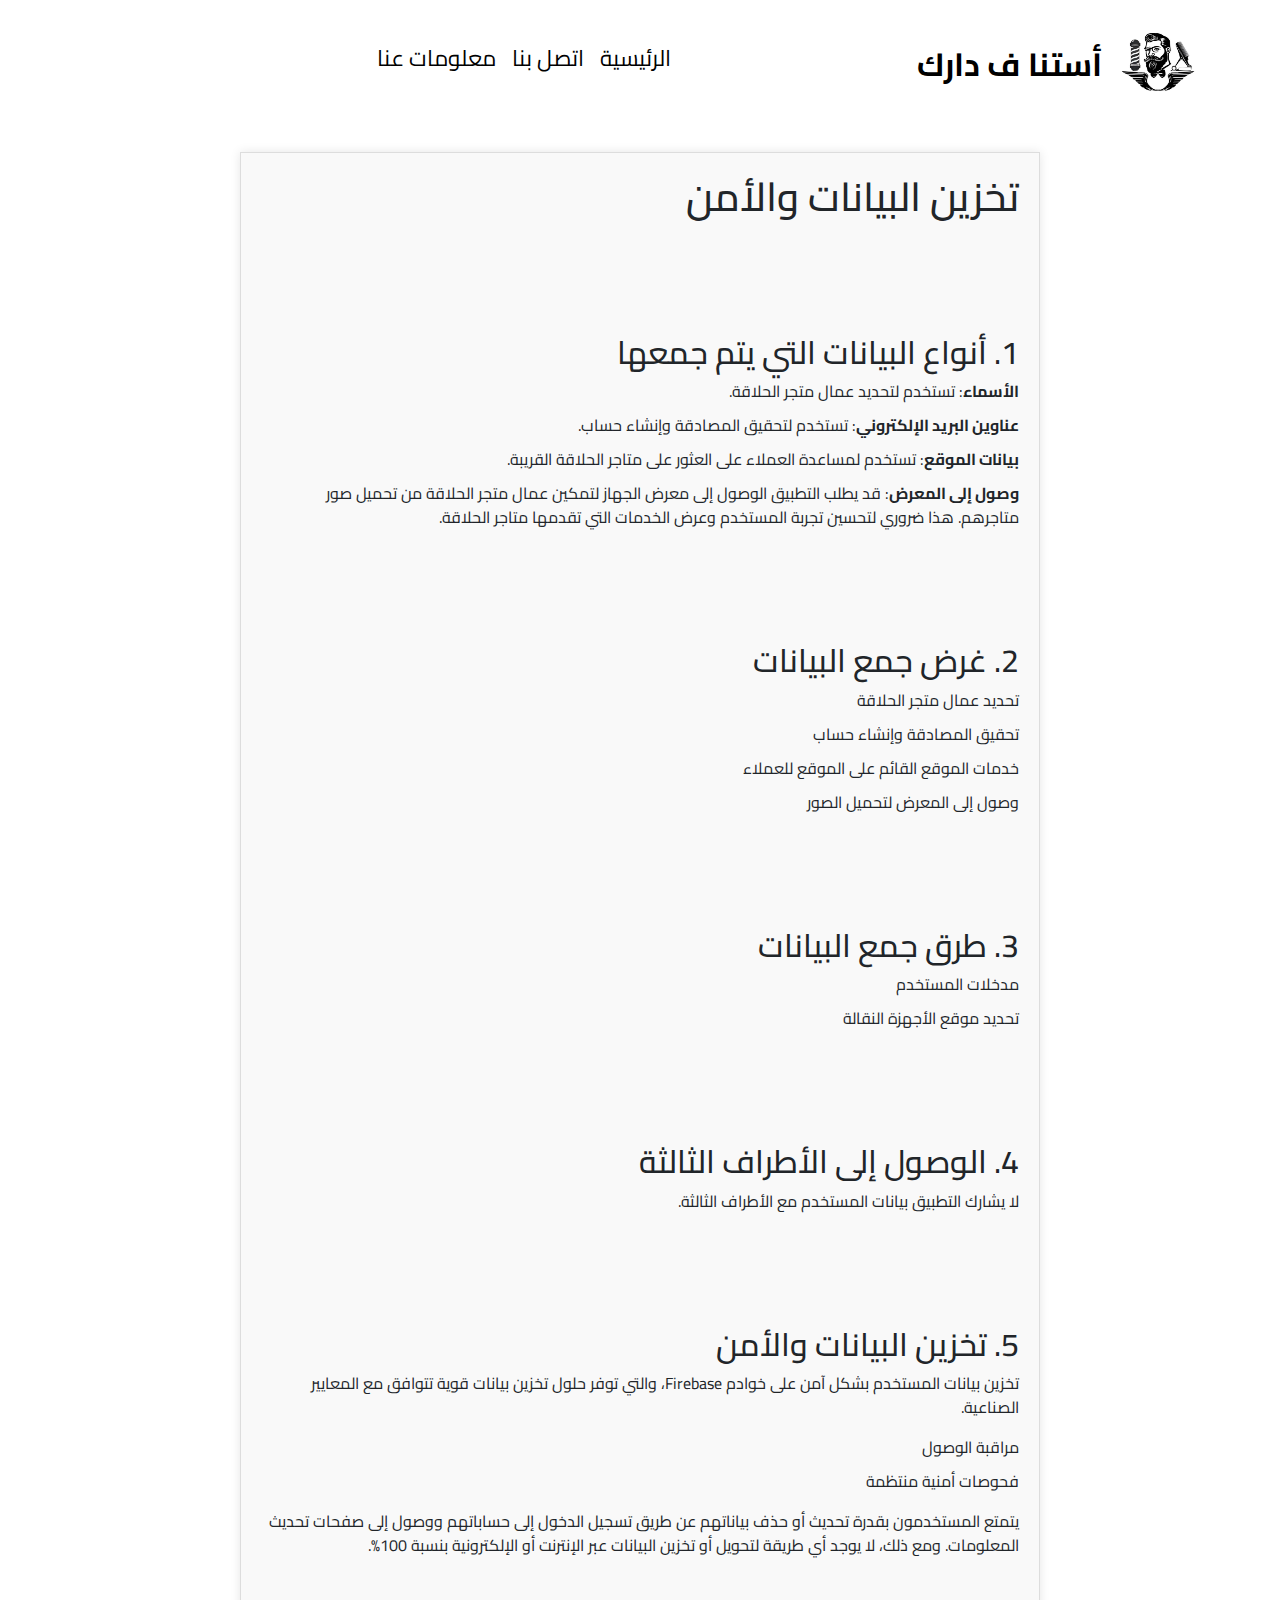
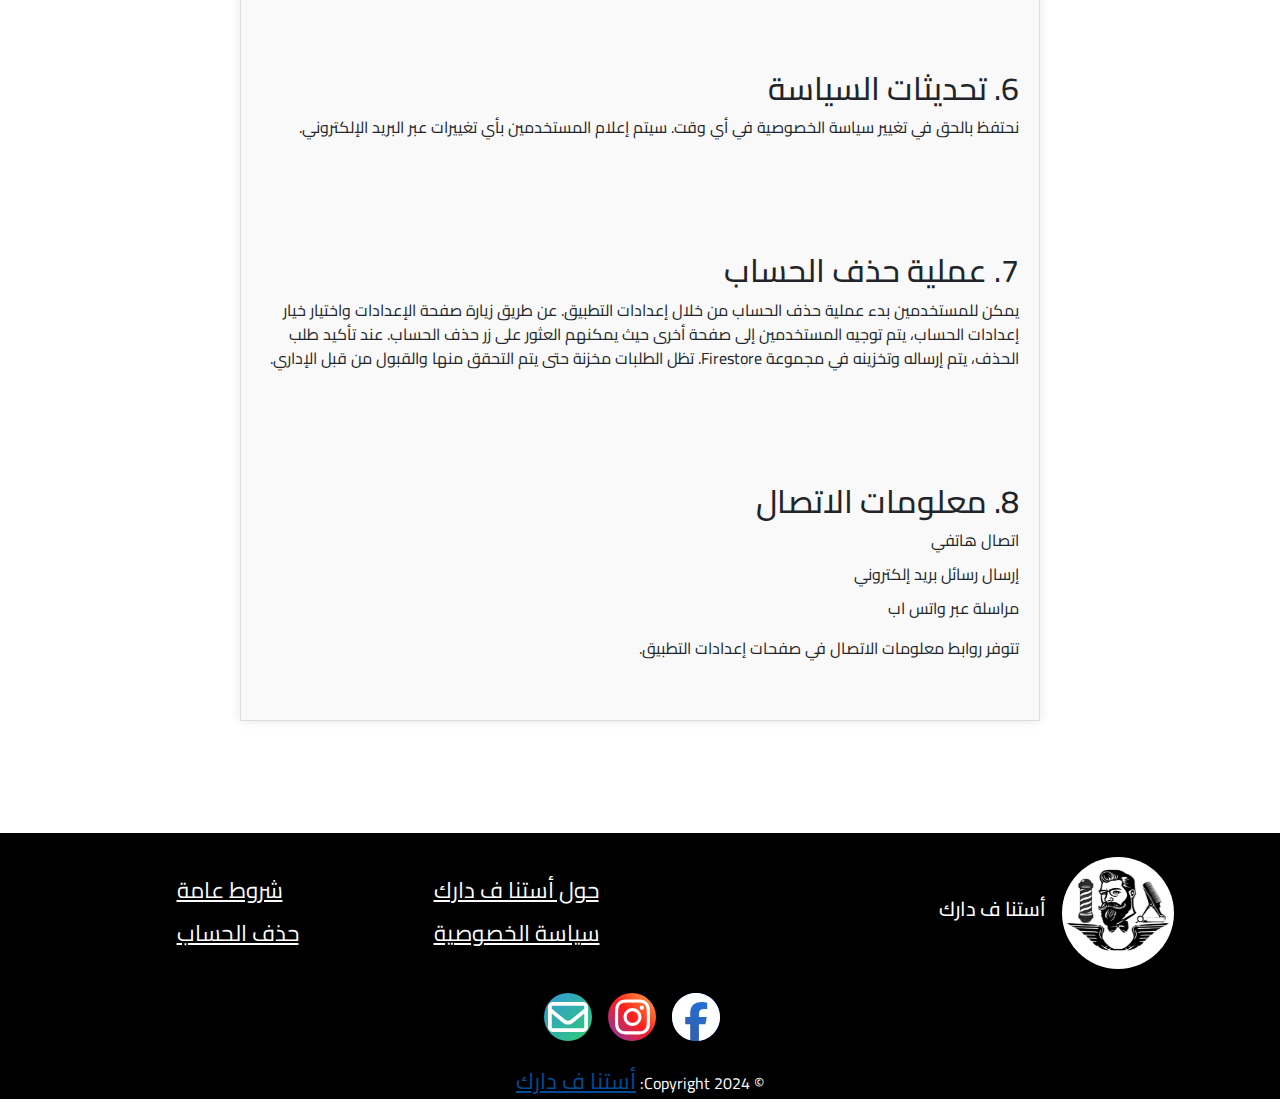
==== about.html @ 675818a4 "website for the app astana" ====
<!DOCTYPE html>
<html lang="ar">
<head>
    <meta charset="UTF-8">
    <meta name="viewport" content="width=device-width, initial-scale=1.0">
    <title>تخزين البيانات والأمن</title>
    <link rel="stylesheet" href="css/style2.css">
    <link rel="stylesheet" href="css/style.css">
    <link rel="stylesheet" href="css/all.min.css">
    <link rel="stylesheet" href="css/bootstrap.min.css">
    <link rel="stylesheet" href="css/bootstrap.min.css.map">
    <link rel="preconnect" href="https://fonts.gstatic.com" crossorigin>
<link href="https://fonts.googleapis.com/css2?family=Cairo:wght@200..1000&display=swap" rel="stylesheet">
</head>
<body>
  <nav class="navbar navbar-expand-lg navbar-light">
    <div class="container">
      <div class="logo-container d-flex justify-content-center">
        <img src="assets/3.png" alt="" class="img-fluid">
      </div>
      <a class="navbar-brand" href="#" style="display: flex; justify-content: start;">أستنا ف دارك</a>
      <button class="navbar-toggler" type="button" data-bs-toggle="collapse" data-bs-target="#navbarNav" aria-controls="navbarNav" aria-expanded="false" aria-label="Toggle navigation">
        <span class="navbar-toggler-icon"></span>
      </button>
      <div class="collapse navbar-collapse" id="navbarNav">
        <ul class="navbar-nav mx-auto">
          <li class="nav-item">
            <a class="nav-link" aria-current="page" href="index.html">الرئيسية</a>
          </li>
          <li class="nav-item">
            <a class="nav-link" href="index.html#contact">اتصل بنا</a>
          </li>
          <li class="nav-item">
            <a class="nav-link" href="index.html#about-id">معلومات عنا</a>
          </li>
        </ul>
      </div>
    </div>
  </nav>
    <div class="container2">
        <h1>تخزين البيانات والأمن</h1>
        <section id="types-of-data">
            <h2>1. أنواع البيانات التي يتم جمعها</h2>
            <ul>
                <li><strong>الأسماء</strong>: تستخدم لتحديد عمال متجر الحلاقة.</li>
                <li><strong>عناوين البريد الإلكتروني</strong>: تستخدم لتحقيق المصادقة وإنشاء حساب.</li>
                <li><strong>بيانات الموقع</strong>: تستخدم لمساعدة العملاء على العثور على متاجر الحلاقة القريبة.</li>
                <li><strong>وصول إلى المعرض</strong>: قد يطلب التطبيق الوصول إلى معرض الجهاز لتمكين عمال متجر الحلاقة من تحميل صور متاجرهم. هذا ضروري لتحسين تجربة المستخدم وعرض الخدمات التي تقدمها متاجر الحلاقة.</li>
            </ul>
        </section>
        <section id="purpose-of-data">
            <h2>2. غرض جمع البيانات</h2>
            <ul>
                <li>تحديد عمال متجر الحلاقة</li>
                <li>تحقيق المصادقة وإنشاء حساب</li>
                <li>خدمات الموقع القائم على الموقع للعملاء</li>
                <li>وصول إلى المعرض لتحميل الصور</li>
            </ul>
        </section>
        <section id="methods-of-collection">
            <h2>3. طرق جمع البيانات</h2>
            <ul>
                <li>مدخلات المستخدم</li>
                <li>تحديد موقع الأجهزة النقالة</li>
            </ul>
        </section>
        <section id="third-party-access">
            <h2>4. الوصول إلى الأطراف الثالثة</h2>
            <p>لا يشارك التطبيق بيانات المستخدم مع الأطراف الثالثة.</p>
        </section>
        <section id="data-storage-security">
            <h2>5. تخزين البيانات والأمن</h2>
            <p>تخزين بيانات المستخدم بشكل آمن على خوادم Firebase، والتي توفر حلول تخزين بيانات قوية تتوافق مع المعايير الصناعية.</p>
            <ul>
                <li>مراقبة الوصول</li>
                <li>فحوصات أمنية منتظمة</li>
            </ul>
            <p>يتمتع المستخدمون بقدرة تحديث أو حذف بياناتهم عن طريق تسجيل الدخول إلى حساباتهم ووصول إلى صفحات تحديث المعلومات. ومع ذلك، لا يوجد أي طريقة لتحويل أو تخزين البيانات عبر الإنترنت أو الإلكترونية بنسبة 100%.</p>
        </section>
        <section id="policy-updates">
            <h2>6. تحديثات السياسة</h2>
            <p>نحتفظ بالحق في تغيير سياسة الخصوصية في أي وقت. سيتم إعلام المستخدمين بأي تغييرات عبر البريد الإلكتروني.</p>
        </section>
        <section id="account-deletion">
            <h2>7. عملية حذف الحساب</h2>
            <p>يمكن للمستخدمين بدء عملية حذف الحساب من خلال إعدادات التطبيق. عن طريق زيارة صفحة الإعدادات واختيار خيار إعدادات الحساب، يتم توجيه المستخدمين إلى صفحة أخرى حيث يمكنهم العثور على زر حذف الحساب. عند تأكيد طلب الحذف، يتم إرساله وتخزينه في مجموعة Firestore. تظل الطلبات مخزنة حتى يتم التحقق منها والقبول من قبل الإداري.</p>
        </section>
        <section id="contact-info">
            <h2>8. معلومات الاتصال</h2>
            <ul>
                <li>اتصال هاتفي</li>
                <li>إرسال رسائل بريد إلكتروني</li>
                <li>مراسلة عبر واتس اب</li>
            </ul>
            <p>تتوفر روابط معلومات الاتصال في صفحات إعدادات التطبيق.</p>
        </section>
    </div>


    <section class="">
      <!-- Footer -->
      <footer class="text-center text-md-start">
        <!-- Grid container -->
        <div class="container p-4">
          <!--Grid row-->
         
          <div class="row">
            <div class="col-lg-6 col-md-12 mb-4 mb-md-0">
              <div class="container d-flex flex-row align-items-center mb-4 justify-content-start">
                <img class="image ms-3" src="assets/3.png" alt="">
                <h5 class="text-uppercase ms-3">أستنا ف دارك</h5>
              </div>
            </div>
            <div class="list-container col-lg-3 col-md-6 mb-4 mb-md-0">
          
    
              <ul class="list">
                <li>
                  
                  <a href="index.html#about-id" >حول أستنا ف دارك</a>
                </li>
                <li>
                 
                  <a href="about.html" >سياسة الخصوصية</a>
                </li>
              
                </li>
              </ul>
            </div>
            <div class="list-container col-lg-3 col-md-6 mb-4 mb-md-0">
          
    
              <ul class="list">
              
                <li>
                  <a href="generalConditions.html" >شروط عامة</a>
                </li>
                <li>
                  <a href="deleteAccount.html" >حذف الحساب</a>
                </li>
              </ul>
            </div>
            <!--Grid column-->
           
          </div>
          <div class="icons container d-flex justify-content-center">
            <div class="facebook-container me-3">
              <i class="facebook-icon fa-brands fa-facebook "></i>
            </div>
            <div class="instagram-container me-3">
              <i class="instagram-icon fa-brands fa-instagram "></i>        </div>
            <div class="email-container me-3">
              <i class="email-icon fa-regular fa-envelope "></i>        </div>
          </div>
          <!--Grid row-->
        </div>
        <!-- Grid container -->
    
        <!-- Copyright -->
        <div class="text-center">
          © 2024 Copyright:
          <a class="text-body">أستنا ف دارك</a>
        </div>
        <!-- Copyright -->
      </footer>
      <!-- Footer -->
    </section>

    <script src="js/all.min.js"></script>
    <script src="js/bootstrap.bundle.min.js"></script>
    <script src="js/bootstrap.bundle.min.js.map"></script>
</body>
</html>
---- css/style2.css ----
body {
    font-family: "cairo", sans-serif;
   
    direction: rtl; /* added for Arabic text */
}

.container2 {
    max-width: 800px;
    margin: 40px auto;
    padding: 20px;
    background-color: #f9f9f9;
    border: 1px solid #ddd;
    box-shadow: 0 0 10px rgba(0, 0, 0, 0.1);
}

h1, h2 {
    margin-top: 0;
}

h2 {
    font-weight: bold;
    margin-bottom: 10px;
}

ul {
    list-style: none;
    padding: 0;
    margin: 0;
}

li {
    margin-bottom: 10px;
}

li strong {
    font-weight: bold;
}

section {
    margin-bottom: 20px;
}

#types-of-data, #purpose-of-data, #methods-of-collection, #third-party-access, #data-storage-security, #policy-updates, #account-deletion, #contact-info {
    margin-bottom: 40px;
}
---- css/style.css ----
:root {
    --mainColor : #000
}
*{
  font-family: 'cairo', sans-serif;
}
body {
  background-color: white;
}
.navbar .container .navbar-brand{
    color: var(--mainColor);
    font-size: 2rem;
    font-weight: 700;
}
#navbarNav {
  margin-left: 3rem;
}
.navbar-nav li a {
    color: black; /* Default link color */
    position: relative; /* Needed for pseudo-element positioning */
    text-decoration: none;
    font-size: 1.4rem; /* Remove underline */
  }
  .navbar-nav li a:hover {
    color: var(--mainColor);
  
  }
  /* Navbar link underline pseudo-element */
  .navbar-nav li a::after {
    content: ''; /* Required for pseudo-element */
    position: absolute; /* Position relative to the link */
    bottom: 0; /* Align to the bottom of the link */
    left: 0; /* Align to the left edge of the link */
    width: 0; /* Initially, no width */
    height: 2px; /* Height of the underline */
    background-color: var(--mainColor); /* Color of the underline */
    transition: width 0.3s ease; /* Animate the width change */
  }
  .appDownload {
    display: flex;
    justify-content: center;
    flex-direction: row;
  }
  
  a{
    text-decoration: none;
  }
  /* Navbar link hover styles */
  .navbar-nav li a:hover::after {
    width: 100%; /* Expand the width to 100% on hover */
  }
  .logo-container img {
    width: 5rem;
    height: 5rem;
    margin-top: 1rem;
  }
  .button-container {
    display: 
    flex;
    flex-direction: column;
  }
  .button-container .button i {
    color:white;
  }
  .phoneImage-container {
    margin-top: 3rem;
  }
  .phoneImage-container img{
    height: 30rem;
    border-radius: 2rem;
  }
  .button-container .button{
    cursor: pointer;
    -webkit-transition-duration: 0.4s; /* Safari */
    transition-duration: 0.4s;
    display: flex;
    justify-content: space-evenly;
    background-color: var(--mainColor);
    border-radius: 3rem;
    width: 22rem;
    height: 4.3rem;
    align-items: center;
    margin-bottom: 2rem;
  }
  .button-container .button:hover {
    box-shadow: 0 12px 16px 0 rgba(0,0,0,0.24),0 17px 50px 0 rgba(0,0,0,0.19);

  }
  .button-container .button  p , a{
  color: white;
    font-size: 1.4rem;
    margin-top: 1rem;
}
.button-container .button  svg {
  color: white;
}
.title2 {
  color: var(--mainColor);
  font-size: 2rem;
  font-weight: 700;

}
.instructions-container {
  display: flex;
  justify-content: center;

}
.instructions {
  display: flex;
  justify-content: start;
  flex-direction: column;

}
.instructions .instructions-part-1 {
  display: flex;
  align-items: center;
}
.instructions .numbers {
  display: flex;
  justify-content: center;
  align-items: center;
  text-emphasis: center;
  width: 2.5rem;
  height: 2.5rem;
  font-size: 2rem;
  background-color: var(--mainColor);
  border-radius: 50%;
  color: white;
}

/*here starts the Service clientèle design*/
.contact-container  { 
  background-color: black;
  border-radius: 4rem;
  display: flex;
  justify-content: center;
  align-content: center;
  align-items: center;
}
.contact-us .title{
  color: var(--mainColor);
  font-size: 2rem;
  font-weight: 700;
  margin-bottom: 3rem;
}
.contact-us .row svg {
  width: 2rem;
  height: 2rem;
}
.contact-us .contact-container .row{
  color: white;
  border-radius: 3rem;
  margin-bottom: 1rem;
}

.contact-us .contact-img img {
  width: 40rem;
  height: 25rem;
}

section {
  margin-top: 7rem;
}






.about {
  display: flex;
  flex-direction: column;
}
.about .title {
  color: var(--mainColor);
  font-size: 2rem;
  font-weight: 700;
}
.about img {
  width: 28rem;
  height: 28rem;
}
.about .about-p {
  display: flex;
  justify-content: center;
  align-items: center;
  font-size: 1.3rem;
  color: black;
  opacity: 0.6;
}
footer {
  background-color: var(--mainColor);
  color: white;
}
footer img{
  height: 7rem;
  width: 7rem;
  border-radius: 50%;
}
footer li a{
  color: white;
}
footer  ul {
  list-style-type :none;
}
footer  ul a  {
text-decoration: underline;
color: white;
}
footer .list-container {
  display: flex;
  justify-content: center;
  align-items: center;

}
footer .facebook-icon {

  font-size: 3rem;
  border-radius: 50%;
  background: linear-gradient(45deg, #3b5998, #1877f2);
}
footer .instagram-icon{
  font-size: 2.5rem;
}
footer .facebook-container {
  display: flex;
  align-items: center;
  justify-content: center;
  width: 3rem;
  height: 3rem;
  background: linear-gradient(45deg, #3b5998, #1877f2);
  border-radius: 50%;
}
footer .email-icon {
  font-size: 2.5rem;
}
footer .instagram-container {
  display: flex;
  align-items: center;
  justify-content: center;
  width: 3rem;
  height: 3rem;
  background: linear-gradient(45deg, #833ab4, #fd1d1d, #fcb045);
  
border-radius: 50%;
}
footer .email-container {
  display: flex;
  align-items: center;
  justify-content: center;
  width: 3rem;
  height: 3rem;
  border-radius: 50%;
  background: linear-gradient(135deg, #3498db, #2ecc71);
}
footer .text-body {
  color: rgb(1, 76, 151) !important;
}



.condition-title {
  margin-bottom: 20px;
  font-size: 24px;
  font-weight: bold; /* جعل العنوان أكثر وضوحاً */
  color: #333; /* إضافة لون للعنوان */
}
.condition-list {
  list-style-type: decimal; /* إضافة أرقام لعناصر القائمة */
  padding: 0;
  font-size: 18px;
  line-height: 1.6;
}
.condition-list li {
  margin-bottom: 10px;
  padding-left: 20px; /* إضافة مساحة بين النقاط */
  border-bottom: 1px solid #ccc; /* إضافة خط أسفل كل نقطة */
}
.condition-list li:last-child {
  border-bottom: none; /* إزالة الخط الأسفل من النقطة الأخيرة */
}



@media(max-width:768px) {
  .appDownload {
  
    flex-direction: column;
  }
  .instructions-container {
    display: flex;
    justify-content: center;
    flex-direction: column;
  }
  .contact-us .container {
    flex-direction: column;
  }
  .contact-us .contact-img img {
    height: 25rem;
    width:22rem;
  }
  .contact-us .contact-container .row h3{
    font-size: 1.3rem;
  }
  .about .container {
    display: flex;
    justify-content: center;
    flex-direction: column;
  }
  .about img {
    width: 20rem;
    height: 22rem;
  }
  .contact-container{
    padding-top: 1rem;
  padding-bottom: 1rem;
  padding-right: 0.6rem;
  }
  .navbar .container .navbar-brand{
    font-size: 1.6rem;
    font-weight: 700;
    margin: 0;
}
footer img {
  height: 5rem;
  width: 5rem;
}
}
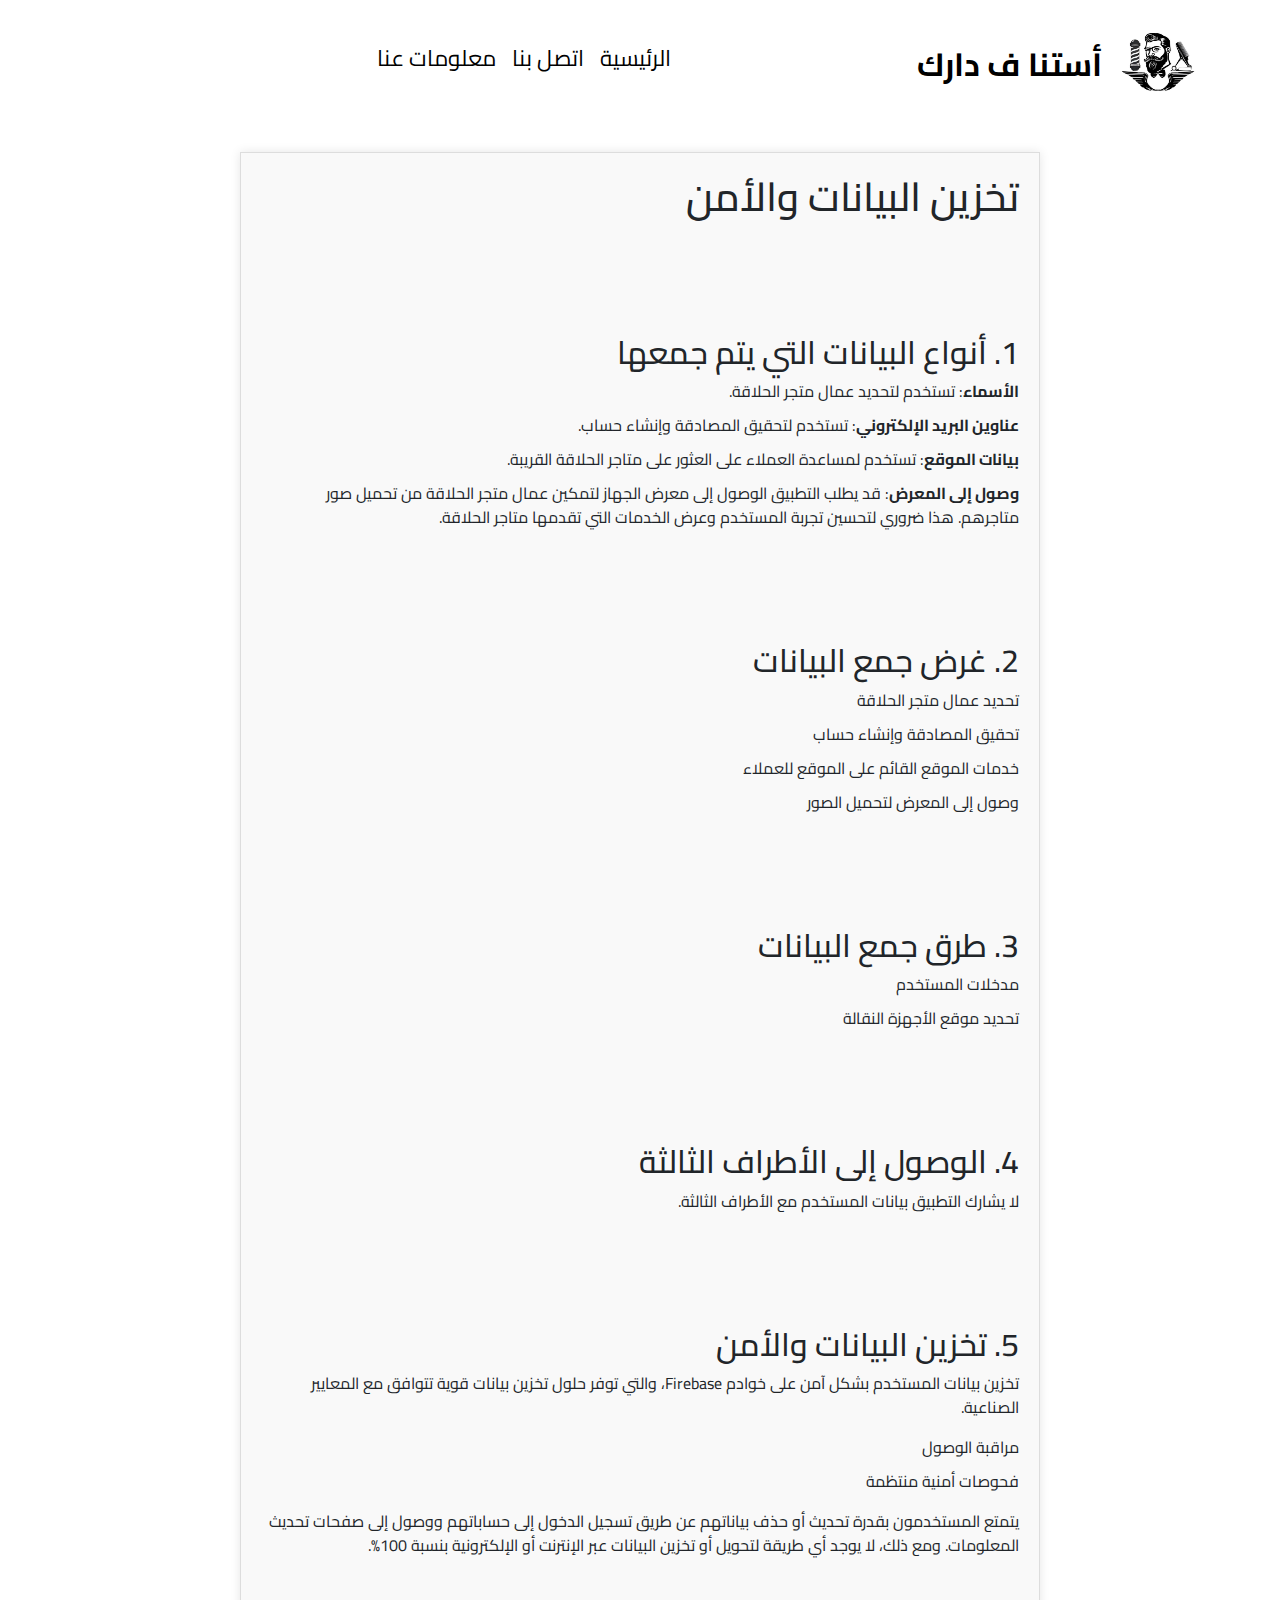
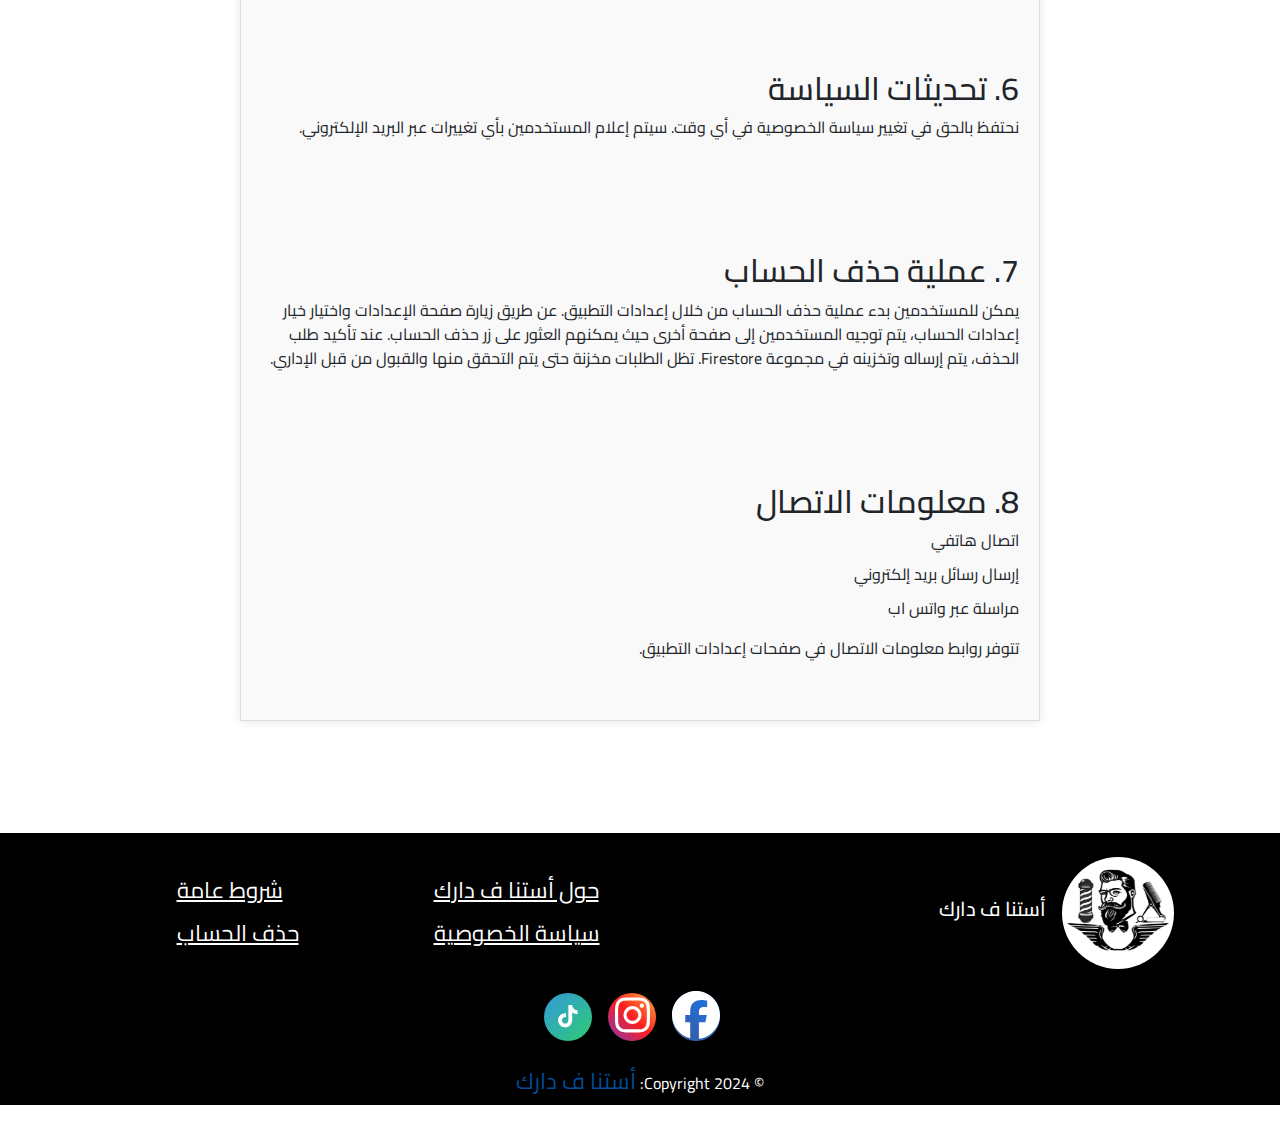
==== commit c3d6a8ec: "astana f darak website" ====
--- a/about.html
+++ b/about.html
@@ -117,7 +117,7 @@
               <ul class="list">
                 <li>
                   
-                  <a href="index.html#about-id" >حول أستنا ف دارك</a>
+                  <a href="#about-id" >حول أستنا ف دارك</a>
                 </li>
                 <li>
                  
@@ -145,12 +145,15 @@
           </div>
           <div class="icons container d-flex justify-content-center">
             <div class="facebook-container me-3">
-              <i class="facebook-icon fa-brands fa-facebook "></i>
+              <a href="https://www.facebook.com/profile.php?id=61560864033672&mibextid=ZbWKwL"><i class="facebook-icon fa-brands fa-facebook "></i></a>
+              
             </div>
             <div class="instagram-container me-3">
-              <i class="instagram-icon fa-brands fa-instagram "></i>        </div>
+              <a href="https://www.instagram.com/astanafdarak?igsh=ZGUzMzM3NWJiOQ=="> <i class="instagram-icon fa-brands fa-instagram "></i> </a>
+                    </div>
             <div class="email-container me-3">
-              <i class="email-icon fa-regular fa-envelope "></i>        </div>
+              <a href="https://www.tiktok.com/@astana.fdarak?_t=8n8YIhfWMnW&_r=1"><i class="fa-brands fa-tiktok"></i>  </a>
+                   </div>
           </div>
           <!--Grid row-->
         </div>
--- a/css/style.css
+++ b/css/style.css
@@ -280,8 +280,14 @@
 .condition-list li:last-child {
   border-bottom: none; /* إزالة الخط الأسفل من النقطة الأخيرة */
 }
-
-
+footer { 
+  height: 17rem;
+}
+footer a {
+  color: white;
+  text-decoration: none;
+  margin: 0;
+}
 
 @media(max-width:768px) {
   .appDownload {
@@ -326,4 +332,7 @@
   height: 5rem;
   width: 5rem;
 }
+footer { 
+  height: 30rem;
+}
 }